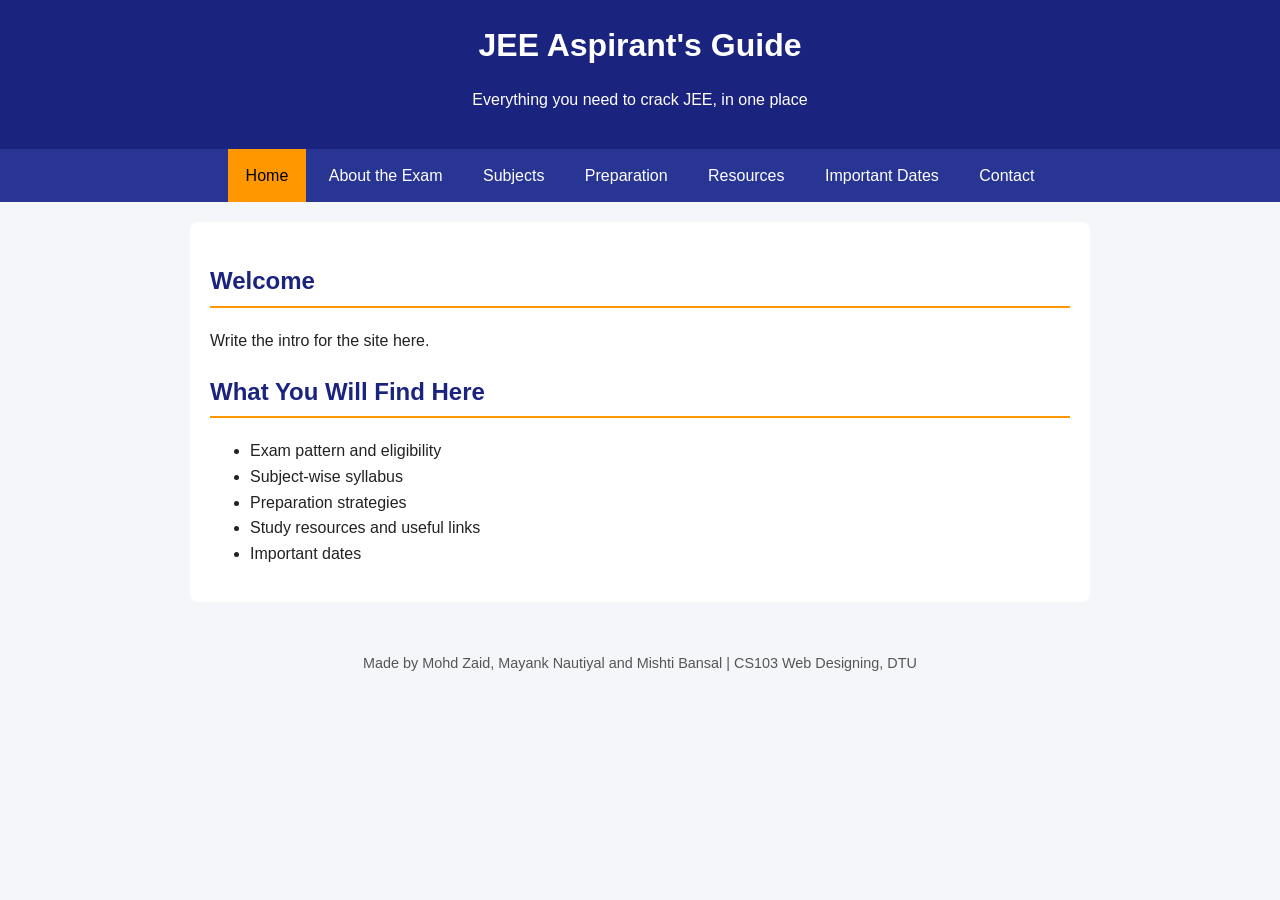
==== index.html @ 2f446ea8 "Prototype" ====
<!DOCTYPE html>
<html lang="en">
<head>
    <meta charset="UTF-8">
    <meta name="viewport" content="width=device-width, initial-scale=1.0">
    <title>JEE Aspirant's Guide | Home</title>
    <link rel="stylesheet" href="style.css">
</head>
<body>

    <header>
        <h1>JEE Aspirant's Guide</h1>
        <p>Everything you need to crack JEE, in one place</p>
    </header>

    <nav>
        <a href="index.html" class="active">Home</a>
        <a href="exam.html">About the Exam</a>
        <a href="subjects.html">Subjects</a>
        <a href="strategy.html">Preparation</a>
        <a href="resources.html">Resources</a>
        <a href="dates.html">Important Dates</a>
        <a href="contact.html">Contact</a>
    </nav>

    <main>
        <h2>Welcome</h2>
        <p>Write the intro for the site here.</p>

        <h2>What You Will Find Here</h2>
        <ul>
            <li>Exam pattern and eligibility</li>
            <li>Subject-wise syllabus</li>
            <li>Preparation strategies</li>
            <li>Study resources and useful links</li>
            <li>Important dates</li>
        </ul>
    </main>

    <footer>
        <p>Made by Mohd Zaid, Mayank Nautiyal and Mishti Bansal | CS103 Web Designing, DTU</p>
    </footer>

</body>
</html>
---- style.css ----
* {
    box-sizing: border-box;
}

body {
    font-family: Arial, sans-serif;
    margin: 0;
    background-color: #f4f6f9;
    color: #222;
    line-height: 1.6;
}

header {
    background-color: #1a237e;
    color: white;
    text-align: center;
    padding: 20px 10px;
}

header h1 {
    margin: 0;
    font-size: 2rem;
}

nav {
    background-color: #283593;
    text-align: center;
}

nav a {
    display: inline-block;
    color: white;
    text-decoration: none;
    padding: 14px 18px;
}

nav a:hover {
    background-color: #3949ab;
}

nav a.active {
    background-color: #ff9800;
    color: #000;
}

main {
    max-width: 900px;
    margin: 20px auto;
    padding: 20px;
    background-color: white;
    border-radius: 8px;
}

h2 {
    color: #1a237e;
    border-bottom: 2px solid #ff9800;
    padding-bottom: 5px;
}

table {
    width: 100%;
    border-collapse: collapse;
    margin: 15px 0;
}

th, td {
    border: 1px solid #ccc;
    padding: 10px;
    text-align: left;
}

th {
    background-color: #1a237e;
    color: white;
}

tr:nth-child(even) {
    background-color: #f2f2f2;
}

img {
    max-width: 100%;
    height: auto;
}

form label {
    display: block;
    margin-top: 12px;
    font-weight: bold;
}

form input, form select, form textarea {
    width: 100%;
    padding: 8px;
    margin-top: 4px;
}

form button {
    margin-top: 15px;
    padding: 10px 20px;
    background-color: #1a237e;
    color: white;
    border: none;
    cursor: pointer;
}

footer {
    text-align: center;
    padding: 15px;
    color: #555;
    font-size: 0.9rem;
}
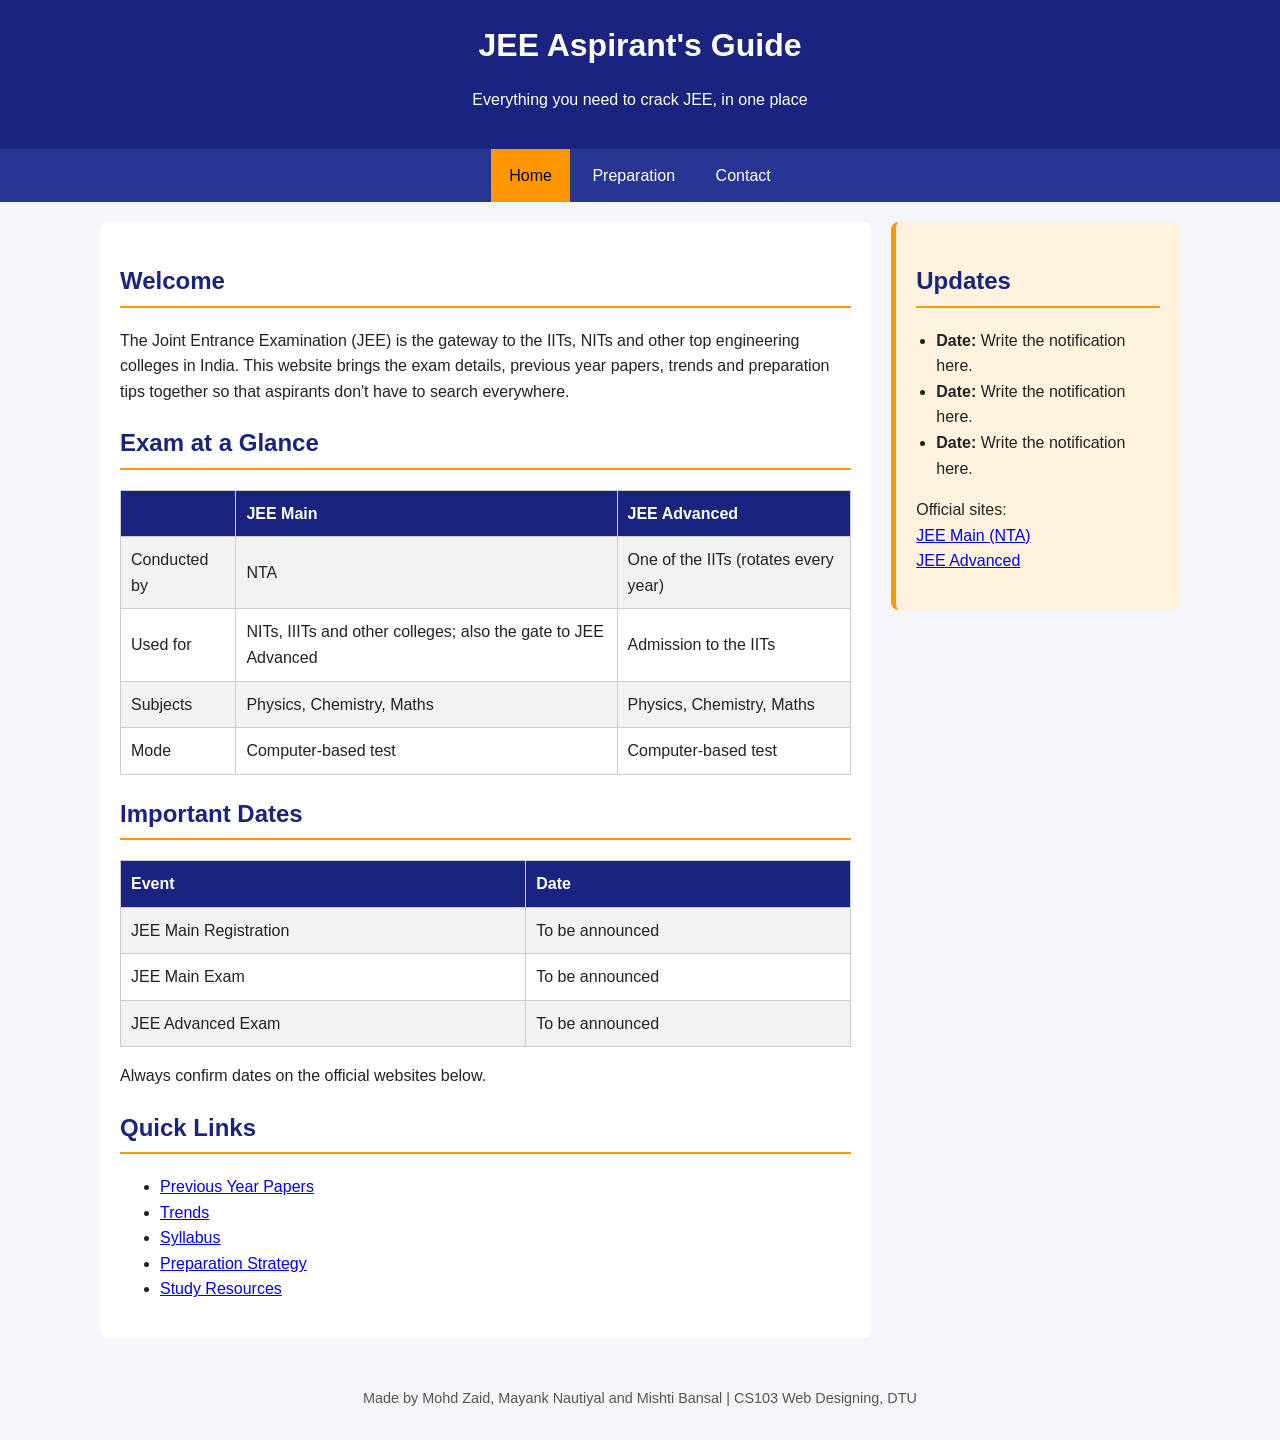
==== commit 1600c5df: "Redesigning Overall Structure" ====
--- a/index.html
+++ b/index.html
@@ -15,27 +15,99 @@
 
     <nav>
         <a href="index.html" class="active">Home</a>
-        <a href="exam.html">About the Exam</a>
-        <a href="subjects.html">Subjects</a>
-        <a href="strategy.html">Preparation</a>
-        <a href="resources.html">Resources</a>
-        <a href="dates.html">Important Dates</a>
+        <a href="preparation.html">Preparation</a>
         <a href="contact.html">Contact</a>
     </nav>
 
-    <main>
-        <h2>Welcome</h2>
-        <p>Write the intro for the site here.</p>
+    <!-- container puts main and aside side by side -->
+    <div class="container">
 
-        <h2>What You Will Find Here</h2>
-        <ul>
-            <li>Exam pattern and eligibility</li>
-            <li>Subject-wise syllabus</li>
-            <li>Preparation strategies</li>
-            <li>Study resources and useful links</li>
-            <li>Important dates</li>
-        </ul>
-    </main>
+        <!-- LEFT: main content -->
+        <main>
+            <h2>Welcome</h2>
+            <p>
+                The Joint Entrance Examination (JEE) is the gateway to the IITs, NITs
+                and other top engineering colleges in India. This website brings
+                the exam details, previous year papers, trends and preparation tips
+                together so that aspirants don't have to search everywhere.
+            </p>
+
+            <h2>Exam at a Glance</h2>
+            <table>
+                <tr>
+                    <th></th>
+                    <th>JEE Main</th>
+                    <th>JEE Advanced</th>
+                </tr>
+                <tr>
+                    <td>Conducted by</td>
+                    <td>NTA</td>
+                    <td>One of the IITs (rotates every year)</td>
+                </tr>
+                <tr>
+                    <td>Used for</td>
+                    <td>NITs, IIITs and other colleges; also the gate to JEE Advanced</td>
+                    <td>Admission to the IITs</td>
+                </tr>
+                <tr>
+                    <td>Subjects</td>
+                    <td>Physics, Chemistry, Maths</td>
+                    <td>Physics, Chemistry, Maths</td>
+                </tr>
+                <tr>
+                    <td>Mode</td>
+                    <td>Computer-based test</td>
+                    <td>Computer-based test</td>
+                </tr>
+            </table>
+
+            <h2>Important Dates</h2>
+            <table>
+                <tr>
+                    <th>Event</th>
+                    <th>Date</th>
+                </tr>
+                <tr>
+                    <td>JEE Main Registration</td>
+                    <td>To be announced</td>
+                </tr>
+                <tr>
+                    <td>JEE Main Exam</td>
+                    <td>To be announced</td>
+                </tr>
+                <tr>
+                    <td>JEE Advanced Exam</td>
+                    <td>To be announced</td>
+                </tr>
+            </table>
+            <p>Always confirm dates on the official websites below.</p>
+
+            <h2>Quick Links</h2>
+            <ul>
+                <li><a href="preparation.html#pyp">Previous Year Papers</a></li>
+                <li><a href="preparation.html#trends">Trends</a></li>
+                <li><a href="preparation.html#syllabus">Syllabus</a></li>
+                <li><a href="preparation.html#strategy">Preparation Strategy</a></li>
+                <li><a href="preparation.html#resources">Study Resources</a></li>
+            </ul>
+        </main>
+
+        <!-- RIGHT: updates side section -->
+        <aside>
+            <h2>Updates</h2>
+            <ul>
+                <li><strong>Date:</strong> Write the notification here.</li>
+                <li><strong>Date:</strong> Write the notification here.</li>
+                <li><strong>Date:</strong> Write the notification here.</li>
+            </ul>
+            <p>
+                Official sites:<br>
+                <a href="https://jeemain.nta.nic.in" target="_blank">JEE Main (NTA)</a><br>
+                <a href="https://jeeadv.ac.in" target="_blank">JEE Advanced</a>
+            </p>
+        </aside>
+
+    </div>
 
     <footer>
         <p>Made by Mohd Zaid, Mayank Nautiyal and Mishti Bansal | CS103 Web Designing, DTU</p>
--- a/style.css
+++ b/style.css
@@ -43,12 +43,34 @@
     color: #000;
 }
 
+/* container holds main and aside side by side */
+.container {
+    display: flex;          /* puts children in a row */
+    gap: 20px;              /* space between them */
+    max-width: 1100px;
+    margin: 20px auto;      /* auto left/right = centered */
+    padding: 0 10px;
+}
+
 main {
-    max-width: 900px;
-    margin: 20px auto;
+    flex: 3;                /* takes 3 parts of the width */
     padding: 20px;
     background-color: white;
     border-radius: 8px;
+}
+
+/* side section for updates */
+aside {
+    flex: 1;                /* takes 1 part of the width */
+    padding: 20px;
+    background-color: #fff3e0;
+    border-left: 5px solid #ff9800;
+    border-radius: 8px;
+    align-self: flex-start; /* box only as tall as its content */
+}
+
+aside ul {
+    padding-left: 20px;
 }
 
 h2 {
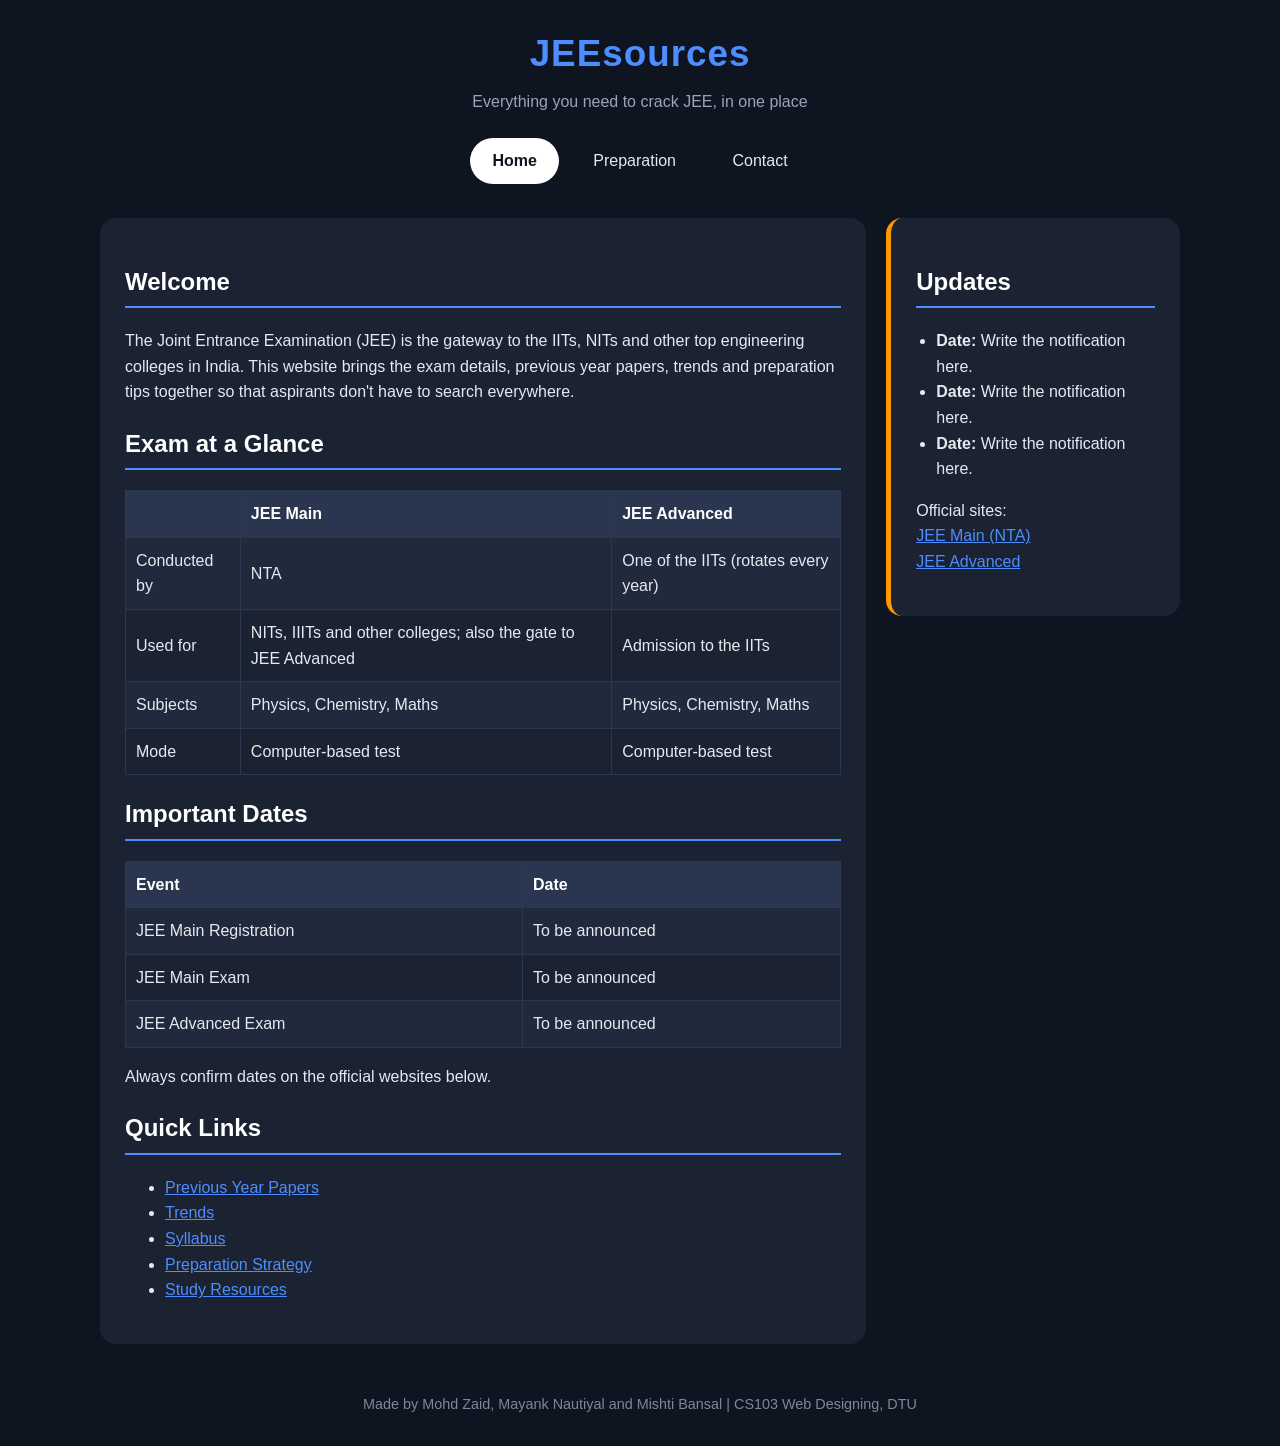
==== commit e0d24437: "-m" ====
--- a/index.html
+++ b/index.html
@@ -9,7 +9,7 @@
 <body>
 
     <header>
-        <h1>JEE Aspirant's Guide</h1>
+        <h1>JEEsources</h1>
         <p>Everything you need to crack JEE, in one place</p>
     </header>
 
--- a/style.css
+++ b/style.css
@@ -2,71 +2,89 @@
     box-sizing: border-box;
 }
 
+/* dark page background, light text */
 body {
     font-family: Arial, sans-serif;
     margin: 0;
-    background-color: #f4f6f9;
-    color: #222;
+    background-color: #0e1420;
+    color: #e6e9f0;
     line-height: 1.6;
 }
 
+/* links are blue by default */
+a {
+    color: #4d8dff;
+}
+
+/* header: big blue logo-style title */
 header {
-    background-color: #1a237e;
-    color: white;
     text-align: center;
-    padding: 20px 10px;
+    padding: 25px 10px 10px;
 }
 
 header h1 {
     margin: 0;
-    font-size: 2rem;
+    font-size: 2.3rem;
+    color: #4d8dff;
+    letter-spacing: 1px;
 }
 
+header p {
+    margin: 5px 0 0;
+    color: #9aa4b8;
+}
+
+/* nav: row of rounded pill buttons */
 nav {
-    background-color: #283593;
     text-align: center;
+    padding: 10px;
 }
 
 nav a {
     display: inline-block;
-    color: white;
+    color: #e6e9f0;
     text-decoration: none;
-    padding: 14px 18px;
+    padding: 10px 22px;
+    margin: 4px;
+    border-radius: 25px;        /* makes the pill shape */
 }
 
 nav a:hover {
-    background-color: #3949ab;
+    background-color: #1b2332;
 }
 
+/* active page = white pill with dark text */
 nav a.active {
-    background-color: #ff9800;
-    color: #000;
+    background-color: white;
+    color: #0e1420;
+    font-weight: bold;
 }
 
 /* container holds main and aside side by side */
 .container {
-    display: flex;          /* puts children in a row */
-    gap: 20px;              /* space between them */
+    display: flex;
+    gap: 20px;
     max-width: 1100px;
-    margin: 20px auto;      /* auto left/right = centered */
+    margin: 20px auto;
     padding: 0 10px;
 }
 
+/* cards: slightly lighter than the page, rounded corners */
 main {
-    flex: 3;                /* takes 3 parts of the width */
-    padding: 20px;
-    background-color: white;
-    border-radius: 8px;
+    flex: 3;
+    padding: 25px;
+    background-color: #1b2332;
+    border-radius: 16px;
 }
 
-/* side section for updates */
+/* updates side card with an orange left border */
 aside {
-    flex: 1;                /* takes 1 part of the width */
-    padding: 20px;
-    background-color: #fff3e0;
+    flex: 1;
+    padding: 25px;
+    background-color: #1b2332;
     border-left: 5px solid #ff9800;
-    border-radius: 8px;
-    align-self: flex-start; /* box only as tall as its content */
+    border-radius: 16px;
+    align-self: flex-start;
 }
 
 aside ul {
@@ -74,9 +92,13 @@
 }
 
 h2 {
-    color: #1a237e;
-    border-bottom: 2px solid #ff9800;
+    color: white;
+    border-bottom: 2px solid #4d8dff;
     padding-bottom: 5px;
+}
+
+h3 {
+    color: #4d8dff;
 }
 
 table {
@@ -86,23 +108,36 @@
 }
 
 th, td {
-    border: 1px solid #ccc;
+    border: 1px solid #2c3750;
     padding: 10px;
     text-align: left;
 }
 
 th {
-    background-color: #1a237e;
+    background-color: #2a3550;
     color: white;
 }
 
 tr:nth-child(even) {
-    background-color: #f2f2f2;
+    background-color: #212a3c;
 }
 
 img {
     max-width: 100%;
     height: auto;
+}
+
+/* anchor menu on the Preparation page */
+.menu {
+    background-color: #131a27;
+    padding: 10px;
+    border-radius: 12px;
+    text-align: center;
+}
+
+/* makes anchor jumps scroll smoothly */
+html {
+    scroll-behavior: smooth;
 }
 
 form label {
@@ -111,24 +146,34 @@
     font-weight: bold;
 }
 
+/* dark input boxes */
 form input, form select, form textarea {
     width: 100%;
-    padding: 8px;
+    padding: 10px;
     margin-top: 4px;
+    background-color: #131a27;
+    color: white;
+    border: 1px solid #2c3750;
+    border-radius: 8px;
 }
 
 form button {
     margin-top: 15px;
-    padding: 10px 20px;
-    background-color: #1a237e;
+    padding: 10px 24px;
+    background-color: #4d8dff;
     color: white;
     border: none;
+    border-radius: 25px;
     cursor: pointer;
+}
+
+form button:hover {
+    background-color: #3a78e8;
 }
 
 footer {
     text-align: center;
     padding: 15px;
-    color: #555;
+    color: #7d879b;
     font-size: 0.9rem;
 }
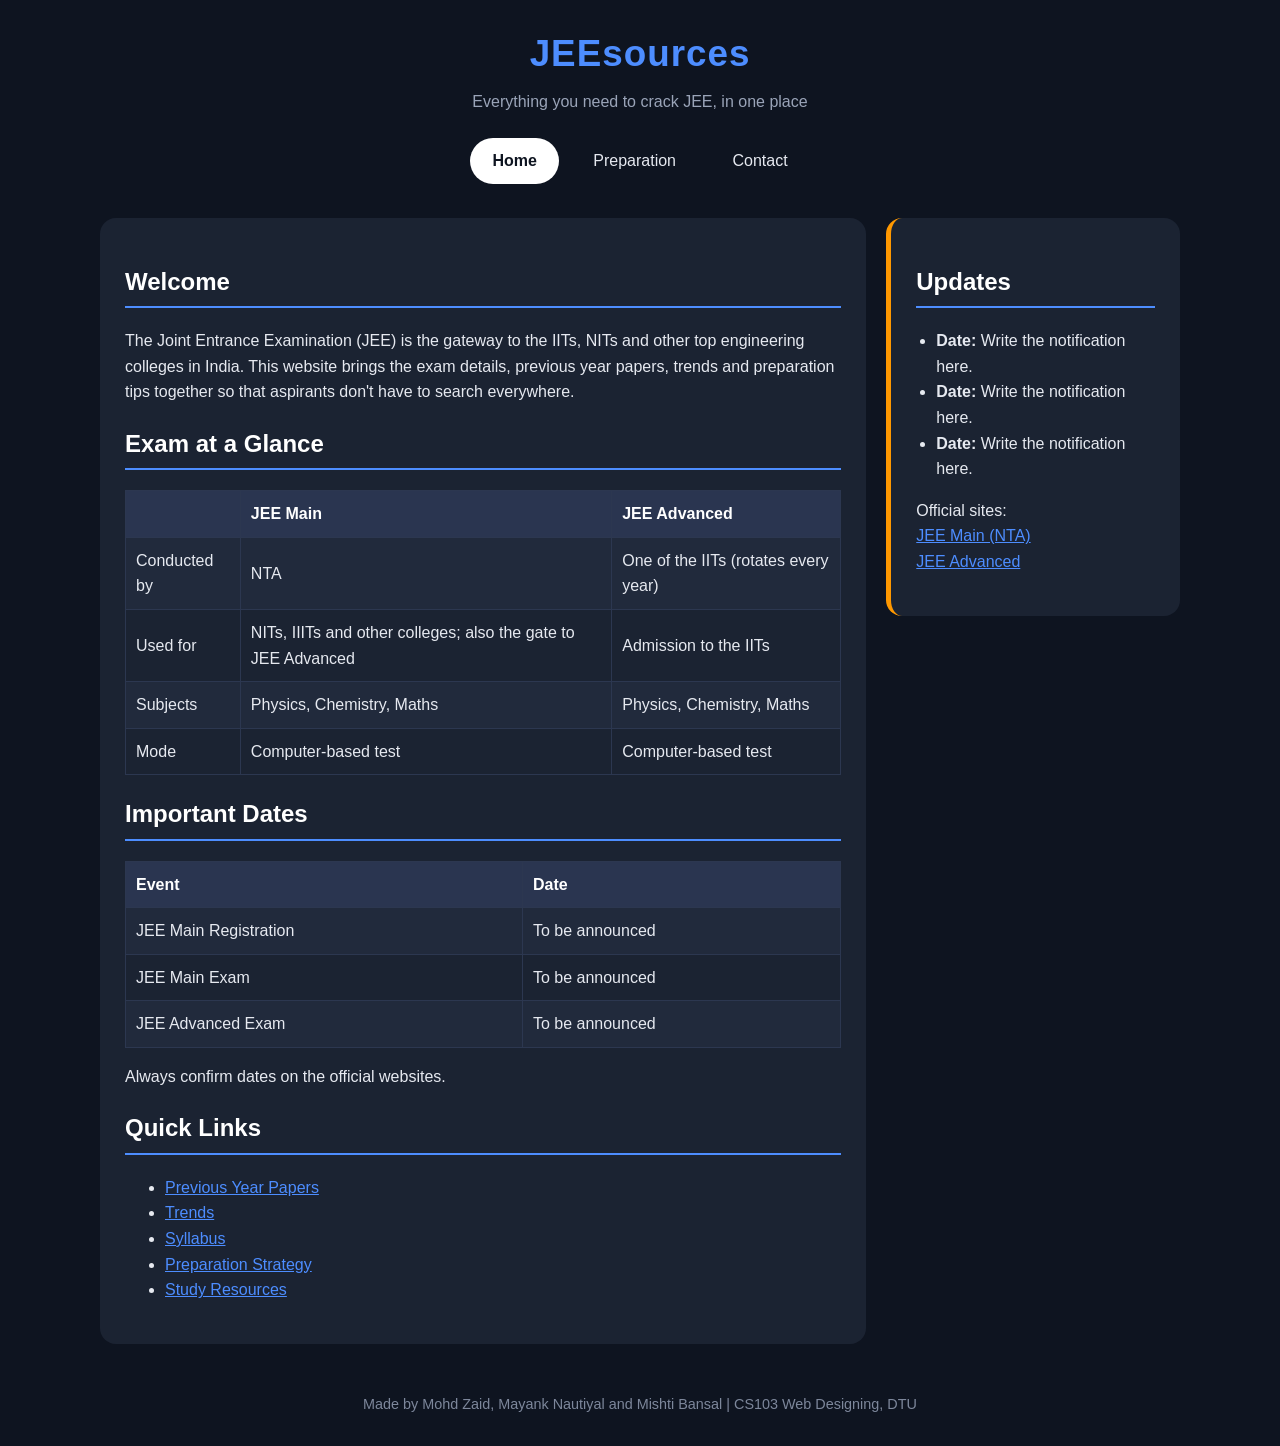
==== commit 0a4d13c0: "Top bar to sidebar" ====
--- a/index.html
+++ b/index.html
@@ -3,7 +3,7 @@
 <head>
     <meta charset="UTF-8">
     <meta name="viewport" content="width=device-width, initial-scale=1.0">
-    <title>JEE Aspirant's Guide | Home</title>
+    <title>JEEsources | Home</title>
     <link rel="stylesheet" href="style.css">
 </head>
 <body>
@@ -15,11 +15,10 @@
 
     <nav>
         <a href="index.html" class="active">Home</a>
-        <a href="preparation.html">Preparation</a>
+        <a href="pyp.html">Preparation</a>
         <a href="contact.html">Contact</a>
     </nav>
 
-    <!-- container puts main and aside side by side -->
     <div class="container">
 
         <!-- LEFT: main content -->
@@ -80,19 +79,19 @@
                     <td>To be announced</td>
                 </tr>
             </table>
-            <p>Always confirm dates on the official websites below.</p>
+            <p>Always confirm dates on the official websites.</p>
 
             <h2>Quick Links</h2>
             <ul>
-                <li><a href="preparation.html#pyp">Previous Year Papers</a></li>
-                <li><a href="preparation.html#trends">Trends</a></li>
-                <li><a href="preparation.html#syllabus">Syllabus</a></li>
-                <li><a href="preparation.html#strategy">Preparation Strategy</a></li>
-                <li><a href="preparation.html#resources">Study Resources</a></li>
+                <li><a href="pyp.html">Previous Year Papers</a></li>
+                <li><a href="trends.html">Trends</a></li>
+                <li><a href="syllabus.html">Syllabus</a></li>
+                <li><a href="strategy.html">Preparation Strategy</a></li>
+                <li><a href="resources.html">Study Resources</a></li>
             </ul>
         </main>
 
-        <!-- RIGHT: updates side section -->
+        <!-- RIGHT: updates box -->
         <aside>
             <h2>Updates</h2>
             <ul>
--- a/style.css
+++ b/style.css
@@ -16,7 +16,7 @@
     color: #4d8dff;
 }
 
-/* header: big blue logo-style title */
+/* header: big blue title */
 header {
     text-align: center;
     padding: 25px 10px 10px;
@@ -34,7 +34,7 @@
     color: #9aa4b8;
 }
 
-/* nav: row of rounded pill buttons */
+/* top nav: row of rounded pill buttons */
 nav {
     text-align: center;
     padding: 10px;
@@ -60,7 +60,7 @@
     font-weight: bold;
 }
 
-/* container holds main and aside side by side */
+/* container puts its children side by side */
 .container {
     display: flex;
     gap: 20px;
@@ -69,26 +69,55 @@
     padding: 0 10px;
 }
 
-/* cards: slightly lighter than the page, rounded corners */
+/* main content card */
 main {
-    flex: 3;
+    flex: 3;                    /* takes 3 parts of the width */
     padding: 25px;
     background-color: #1b2332;
     border-radius: 16px;
 }
 
-/* updates side card with an orange left border */
+/* updates box on the Home page (right side) */
 aside {
-    flex: 1;
+    flex: 1;                    /* takes 1 part of the width */
     padding: 25px;
     background-color: #1b2332;
     border-left: 5px solid #ff9800;
     border-radius: 16px;
-    align-self: flex-start;
+    align-self: flex-start;     /* only as tall as its content */
 }
 
 aside ul {
     padding-left: 20px;
+}
+
+/* sidebar on the Preparation pages (left side) */
+.sidebar {
+    flex: 1;
+    padding: 15px;
+    background-color: #1b2332;
+    border-radius: 16px;
+    align-self: flex-start;
+}
+
+.sidebar a {
+    display: block;             /* one link per line */
+    color: #e6e9f0;
+    text-decoration: none;
+    padding: 12px 18px;
+    margin: 4px 0;
+    border-radius: 25px;
+}
+
+.sidebar a:hover {
+    background-color: #2a3550;
+}
+
+/* current page = white pill */
+.sidebar a.active {
+    background-color: white;
+    color: #0e1420;
+    font-weight: bold;
 }
 
 h2 {
@@ -122,32 +151,14 @@
     background-color: #212a3c;
 }
 
-img {
-    max-width: 100%;
-    height: auto;
-}
-
-/* anchor menu on the Preparation page */
-.menu {
-    background-color: #131a27;
-    padding: 10px;
-    border-radius: 12px;
-    text-align: center;
-}
-
-/* makes anchor jumps scroll smoothly */
-html {
-    scroll-behavior: smooth;
-}
-
+/* contact form */
 form label {
     display: block;
     margin-top: 12px;
     font-weight: bold;
 }
 
-/* dark input boxes */
-form input, form select, form textarea {
+form input, form textarea {
     width: 100%;
     padding: 10px;
     margin-top: 4px;
